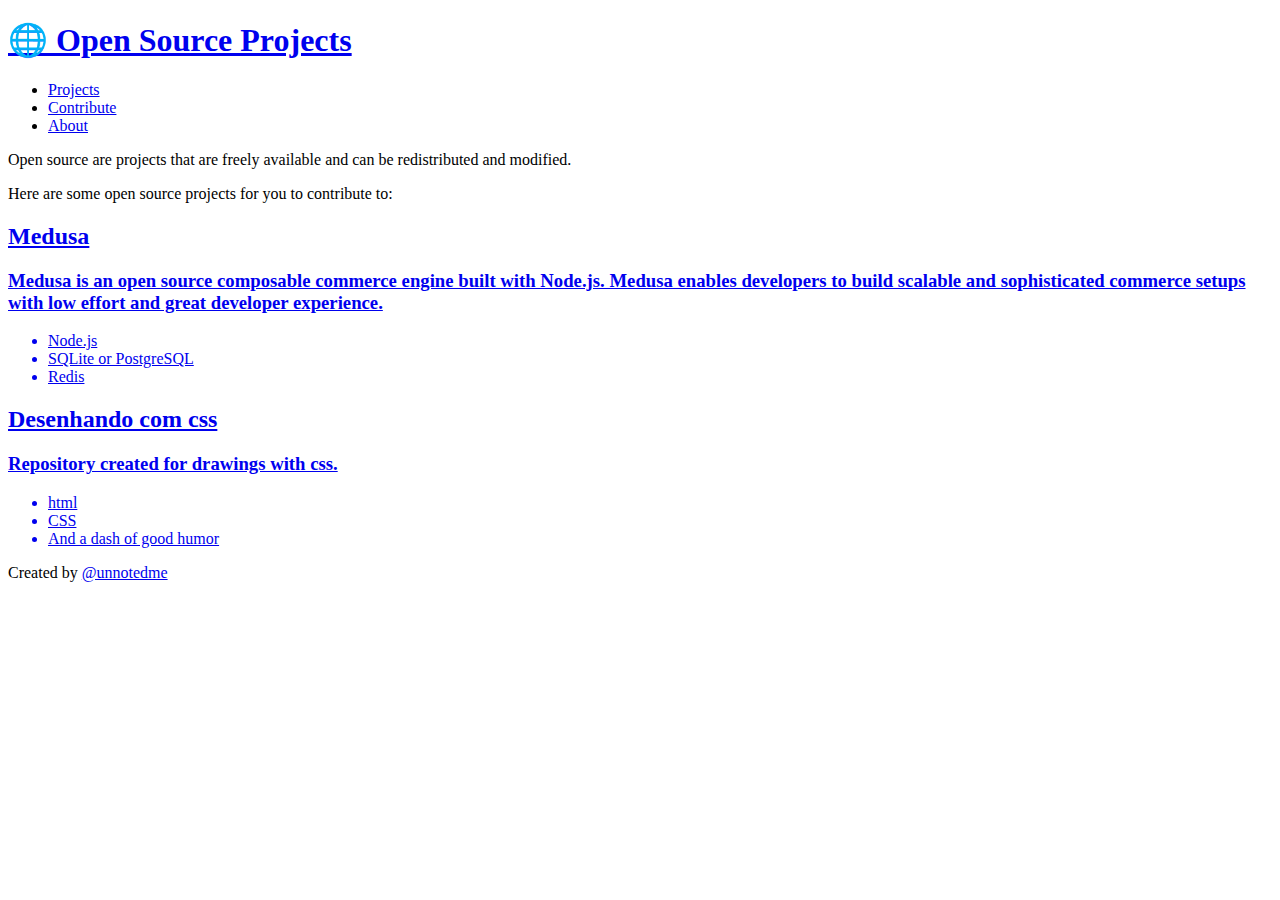
==== index.html @ 023b69f4 "Adicionando repositório que desenhos com css." ====
<!DOCTYPE html>
<html lang="en">

<head>
    <meta charset="UTF-8">
    <meta http-equiv="X-UA-Compatible" content="IE=edge">
    <meta name="viewport" content="width=device-width, initial-scale=1.0">
    <title>Open Source Projects</title>
    <link rel="icon"
        href="https://emojipedia-us.s3.dualstack.us-west-1.amazonaws.com/thumbs/240/apple/325/globe-with-meridians_1f310.png">
    <link rel="stylesheet" href="assets\styles\style.css">
    <link rel="preconnect" href="https://fonts.googleapis.com">
    <link rel="preconnect" href="https://fonts.gstatic.com" crossorigin>
    <link
        href="https://fonts.googleapis.com/css2?family=Montserrat:ital,wght@0,100;0,200;0,300;0,400;0,500;0,600;0,700;0,800;0,900;1,100;1,200;1,300;1,400;1,500;1,600;1,700;1,800;1,900&display=swap"
        rel="stylesheet">
</head>

<body>

<!-- header -->

    <header>
        <a href="..\index.html">
            <h1>&#127760; Open Source Projects</h1>
        </a>
        <nav>
            <ul id="navbar">
                <li><a href="index.html">Projects</a></li>
                <li><a href="pages\contribute.html">Contribute</a></li>
                <li><a href="pages\about.html">About</a></li>
            </ul>
        </nav>
    </header>

    <section id="intro">
        <p>Open source are projects that are freely available and can be redistributed and modified.</p>
        <p>Here are some open source projects for you to contribute to:</p>
    </section>

    <section id="projects">
        <div id="project-1">
            <a href="https://github.com/medusajs/medusa">
                <h2>Medusa</h2>
                <h3>Medusa is an open source composable commerce engine built with Node.js. Medusa enables developers to build scalable and sophisticated commerce setups with low effort and great developer experience.</h3>
                <ul id="requirements">
                    <li>Node.js</li>
                    <li>SQLite or PostgreSQL</li>
                    <li>Redis</li>
                </ul>
            </a>
        </div>
        
        <div id="project-2">
            <a href="https://github.com/proxygo/desenhando_com_css">
                <h2>Desenhando com css</h2>
                <h3>Repository created for drawings with css.</h3>
                <ul id="requirements">
                    <li>html</li>
                    <li>CSS</li>
                    <li>And a dash of good humor</li>
                </ul>
            </a>
        </div>
    </section>

    <footer>
        <p>Created by <a href="https://github.com/unnotedme">@unnotedme</a></p>
    </footer>
    
</body>
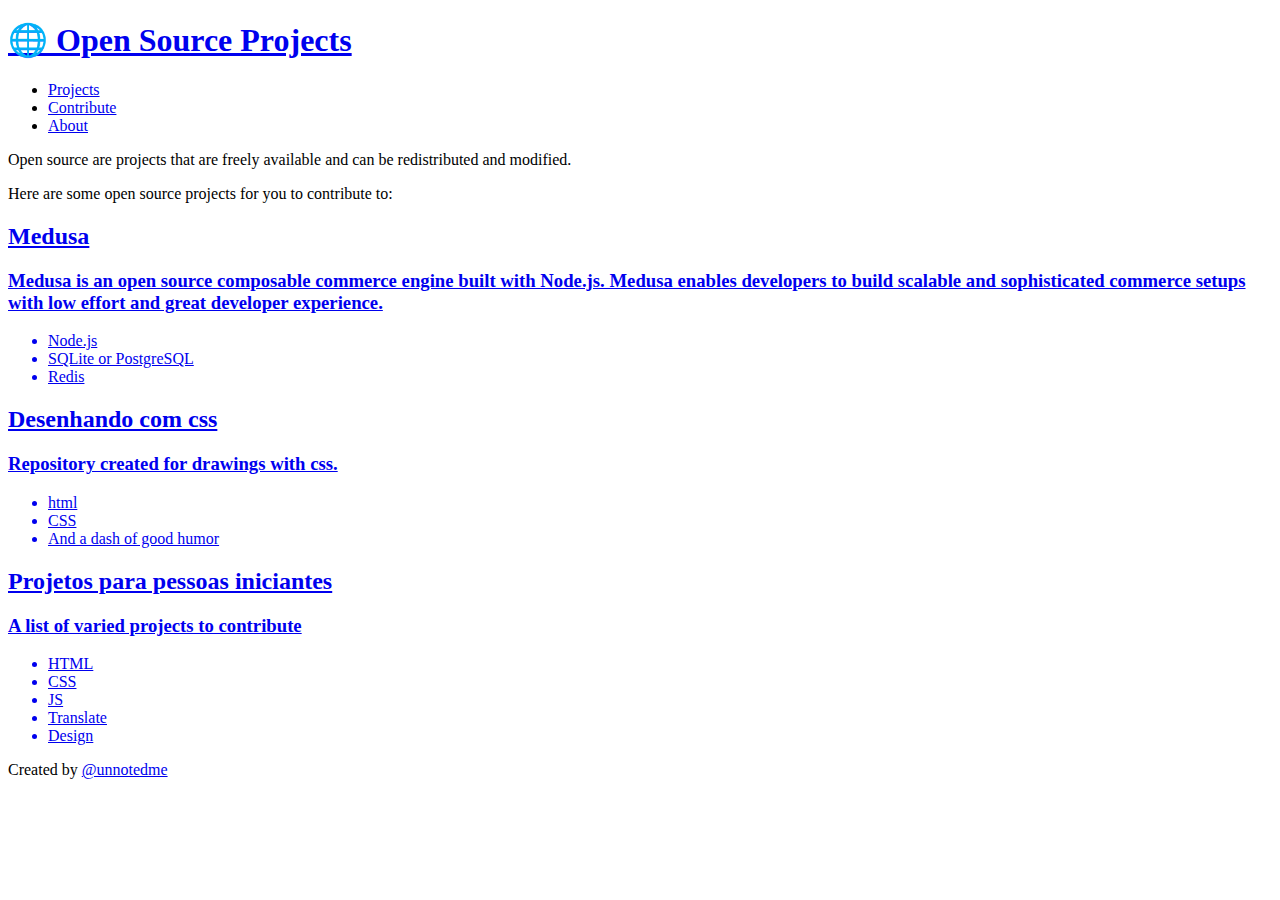
==== commit dc19100b: "add new card - projetos para pessoas iniciantes-" ====
--- a/index.html
+++ b/index.html
@@ -18,7 +18,7 @@
 
 <body>
 
-<!-- header -->
+    <!-- header -->
 
     <header>
         <a href="..\index.html">
@@ -42,7 +42,9 @@
         <div id="project-1">
             <a href="https://github.com/medusajs/medusa">
                 <h2>Medusa</h2>
-                <h3>Medusa is an open source composable commerce engine built with Node.js. Medusa enables developers to build scalable and sophisticated commerce setups with low effort and great developer experience.</h3>
+                <h3>Medusa is an open source composable commerce engine built with Node.js. Medusa enables developers to
+                    build scalable and sophisticated commerce setups with low effort and great developer experience.
+                </h3>
                 <ul id="requirements">
                     <li>Node.js</li>
                     <li>SQLite or PostgreSQL</li>
@@ -50,7 +52,8 @@
                 </ul>
             </a>
         </div>
-        
+    </section>
+    <section id="projects">
         <div id="project-2">
             <a href="https://github.com/proxygo/desenhando_com_css">
                 <h2>Desenhando com css</h2>
@@ -63,9 +66,24 @@
             </a>
         </div>
     </section>
+    <section id="projects">
+        <div id="project-3">
+            <a href="https://github.com/bugelseif/projetos-iniciantes">
+                <h2>Projetos para pessoas iniciantes</h2>
+                <h3>A list of varied projects to contribute</h3>
+                <ul id="requirements">
+                    <li>HTML</li>
+                    <li>CSS</li>
+                    <li>JS</li>
+                    <li>Translate</li>
+                    <li>Design</li>
+                </ul>
+            </a>
+        </div>
+    </section>
 
     <footer>
         <p>Created by <a href="https://github.com/unnotedme">@unnotedme</a></p>
     </footer>
-    
-</body>
+
+</body>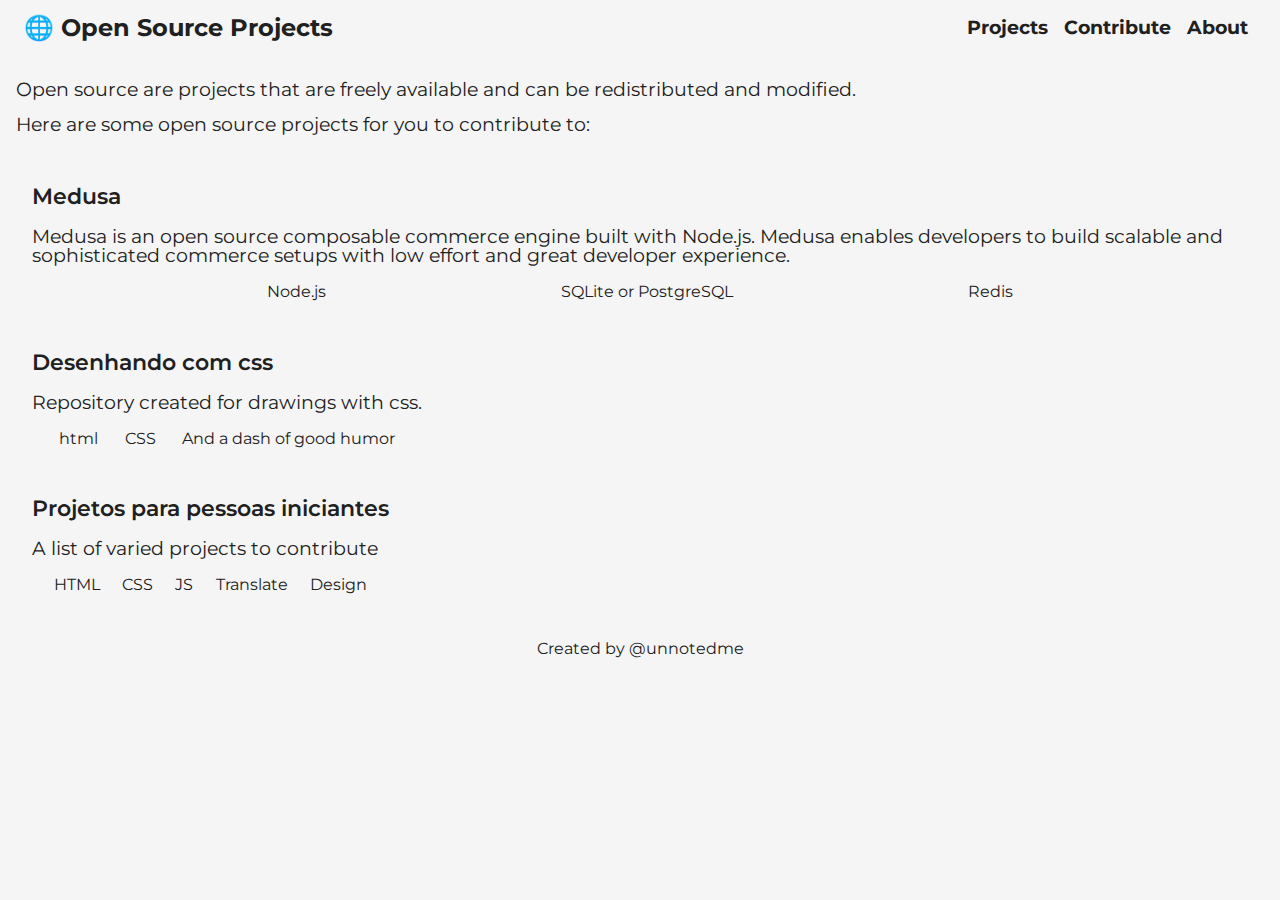
==== commit f533e4b7: "class id change" ====
--- a/index.html
+++ b/index.html
@@ -38,7 +38,7 @@
         <p>Here are some open source projects for you to contribute to:</p>
     </section>
 
-    <section id="projects">
+    <section class="projects">
         <div id="project-1">
             <a href="https://github.com/medusajs/medusa">
                 <h2>Medusa</h2>
@@ -53,7 +53,7 @@
             </a>
         </div>
     </section>
-    <section id="projects">
+    <section class="projects">
         <div id="project-2">
             <a href="https://github.com/proxygo/desenhando_com_css">
                 <h2>Desenhando com css</h2>
@@ -66,7 +66,7 @@
             </a>
         </div>
     </section>
-    <section id="projects">
+    <section class="projects">
         <div id="project-3">
             <a href="https://github.com/bugelseif/projetos-iniciantes">
                 <h2>Projetos para pessoas iniciantes</h2>
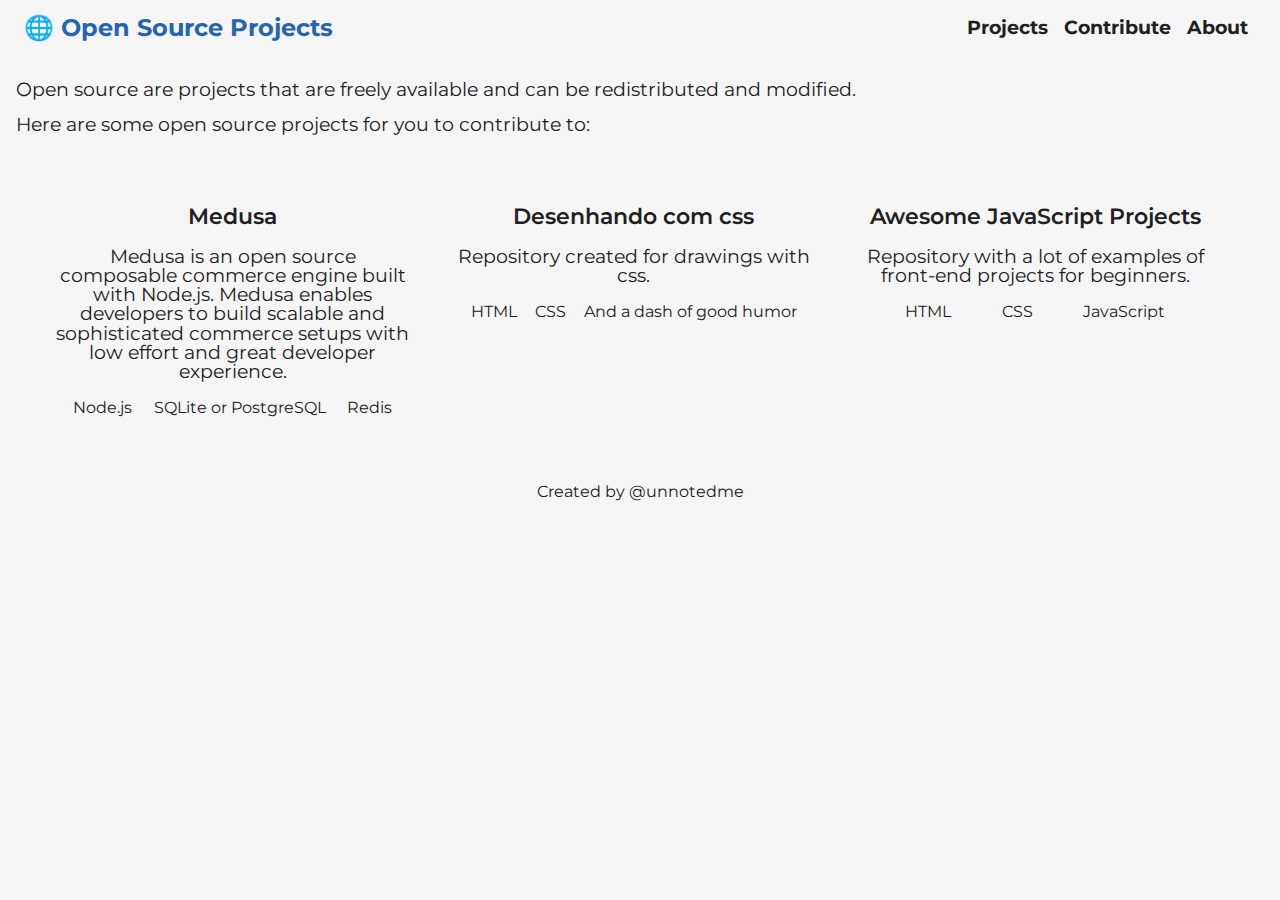
==== commit 6bc974e5: "melhoria da visualização" ====
--- a/index.html
+++ b/index.html
@@ -8,7 +8,7 @@
     <title>Open Source Projects</title>
     <link rel="icon"
         href="https://emojipedia-us.s3.dualstack.us-west-1.amazonaws.com/thumbs/240/apple/325/globe-with-meridians_1f310.png">
-    <link rel="stylesheet" href="assets\styles\style.css">
+    <link rel="stylesheet" href="assets/styles/style.css">
     <link rel="preconnect" href="https://fonts.googleapis.com">
     <link rel="preconnect" href="https://fonts.gstatic.com" crossorigin>
     <link
@@ -18,7 +18,7 @@
 
 <body>
 
-    <!-- header -->
+<!-- header -->
 
     <header>
         <a href="..\index.html">
@@ -38,13 +38,11 @@
         <p>Here are some open source projects for you to contribute to:</p>
     </section>
 
-    <section class="projects">
-        <div id="project-1">
+    <section id="projects">
+        <div id="project-1" class="project">
             <a href="https://github.com/medusajs/medusa">
                 <h2>Medusa</h2>
-                <h3>Medusa is an open source composable commerce engine built with Node.js. Medusa enables developers to
-                    build scalable and sophisticated commerce setups with low effort and great developer experience.
-                </h3>
+                <h3>Medusa is an open source composable commerce engine built with Node.js. Medusa enables developers to build scalable and sophisticated commerce setups with low effort and great developer experience.</h3>
                 <ul id="requirements">
                     <li>Node.js</li>
                     <li>SQLite or PostgreSQL</li>
@@ -52,31 +50,27 @@
                 </ul>
             </a>
         </div>
-    </section>
-    <section class="projects">
-        <div id="project-2">
+        
+        <div id="project-2" class="project">
             <a href="https://github.com/proxygo/desenhando_com_css">
                 <h2>Desenhando com css</h2>
                 <h3>Repository created for drawings with css.</h3>
                 <ul id="requirements">
-                    <li>html</li>
+                    <li>HTML</li>
                     <li>CSS</li>
                     <li>And a dash of good humor</li>
                 </ul>
             </a>
         </div>
-    </section>
-    <section class="projects">
-        <div id="project-3">
-            <a href="https://github.com/bugelseif/projetos-iniciantes">
-                <h2>Projetos para pessoas iniciantes</h2>
-                <h3>A list of varied projects to contribute</h3>
+
+        <div id="project-3" class="project">
+            <a href="https://github.com/varunKT001/awesome-javascript-projects">
+                <h2>Awesome JavaScript Projects</h2>
+                <h3>Repository with a lot of examples of front-end projects for beginners.</h3>   
                 <ul id="requirements">
                     <li>HTML</li>
                     <li>CSS</li>
-                    <li>JS</li>
-                    <li>Translate</li>
-                    <li>Design</li>
+                    <li>JavaScript</li>
                 </ul>
             </a>
         </div>
@@ -85,5 +79,5 @@
     <footer>
         <p>Created by <a href="https://github.com/unnotedme">@unnotedme</a></p>
     </footer>
-
-</body>+    
+</body>
--- a/assets/styles/style.css
+++ b/assets/styles/style.css
@@ -0,0 +1,222 @@
+:root {
+    --background: #F5F5F5;
+    --white: #FFFFFF;
+    --black: #202020;
+    --blue: #2565AE;
+}
+
+* {
+    background-color: var(--background);
+    font-family: 'Montserrat', sans-serif;
+}
+
+html {
+    scroll-behavior: smooth;
+}
+
+body {
+    margin: 0;
+    padding: 0;
+    font-size: 1.5rem;
+    line-height: 1;
+    color: var(--black);
+    background-color: var(--background);
+    height: 100vh;
+    width: 100vw;
+}
+
+/* header */
+
+header {
+    display: flex;
+    flex-direction: row;
+    justify-content: space-between;
+    margin: 0 1.5rem 1.5rem 1.5rem;
+    align-items: center;
+    font-size: 0.8rem;
+}
+
+header h1 {
+    font-size: 1.5rem;
+    font-weight: bold;
+    color: var(--blue);
+}
+
+header a {
+    font-weight: bold;
+    text-decoration: none;
+    text-transform: none;
+    color: var(--black);
+}
+
+header a:link {
+    text-decoration: none;
+    text-transform: none;
+    color: var(--black);
+}
+
+header a:active {
+    text-decoration: none;
+    text-transform: none;
+    color: var(--black);
+}
+header a:hover {
+    text-decoration: none;
+    text-transform: none;
+    color: var(--black);
+}
+
+header a:visited {
+    text-decoration: none;
+    text-transform: none;
+    color: var(--black);
+}
+
+#navbar {
+    display: flex;
+    flex-direction: row;
+    justify-content: flex-end;
+    list-style-type: none;
+}
+
+#navbar li {
+    font-size: 1.2rem;
+    display: inline-block;
+    margin: 0 0.5rem;
+}
+
+#navbar a {
+    font-weight: bold;
+    text-decoration: none;
+    text-transform: none;
+    color: var(--black);
+}
+
+#navbar a:link {
+    text-decoration: none;
+    text-transform: none;
+    color: var(--black);
+}
+
+#navbar a:active {
+    text-decoration: none;
+    text-transform: none;
+    color: var(--black);
+}
+#navbar a:hover {
+    text-decoration: underline;
+    text-transform: none;
+    color: var(--black);
+}
+
+#navbar a:visited {
+    text-decoration: none;
+    text-transform: none;
+    color: var(--black);
+}
+
+#intro p {
+    font-size: 1.2rem;
+    margin: 1rem;
+    display: flex;
+    justify-content: flex-start;
+}
+
+#projects {
+    margin: 2rem;
+    display: grid;
+    grid-template-columns: 33% 33% 33%;
+}
+
+#projects .project{
+    padding: 10px;
+    margin: 10px;
+}
+
+#projects h2 {
+    font-size: 1.4rem;
+    font-weight: 600;
+}
+
+#projects h3 {
+    font-size: 1.2rem;
+    font-weight: 400;
+}
+
+#projects ul {
+    display: flex;
+    flex-direction: row;
+    justify-content: space-evenly;
+    margin: 0;
+    padding: 0;
+}
+
+#projects li {
+    list-style: none;
+}
+
+#projects a {
+    font-size: 1.0rem;
+    font-weight: 400;
+    text-decoration: none;
+    text-transform: none;
+    color: var(--black);
+    text-align: center;
+}
+
+#projects a:link {
+    text-decoration: none;
+    text-transform: none;
+    color: var(--black);
+}
+
+#projects a:active {
+    text-decoration: none;
+    text-transform: none;
+    color: var(--black);
+}
+
+#projects a:hover {
+    text-decoration: none;
+    text-transform: none;
+    color: var(--blue);
+}
+
+footer {
+    font-size: 1rem;
+    margin: 1rem;
+    display: flex;
+    justify-content: space-around;
+    align-items: flex-end;
+}
+
+footer a {
+    font-size: 1.0rem;
+    font-weight: 400;
+    text-decoration: none;
+    text-transform: none;
+    color: var(--black);
+}
+
+footer a:link {
+    text-decoration: none;
+    text-transform: none;
+    color: var(--black);
+}
+
+footer a:active {
+    text-decoration: none;
+    text-transform: none;
+    color: var(--black);
+}
+footer a:hover {
+    text-decoration: underline;
+    text-transform: none;
+    color: var(--black);
+}
+
+footer a:visited {
+    text-decoration: none;
+    text-transform: none;
+    color: var(--black);
+}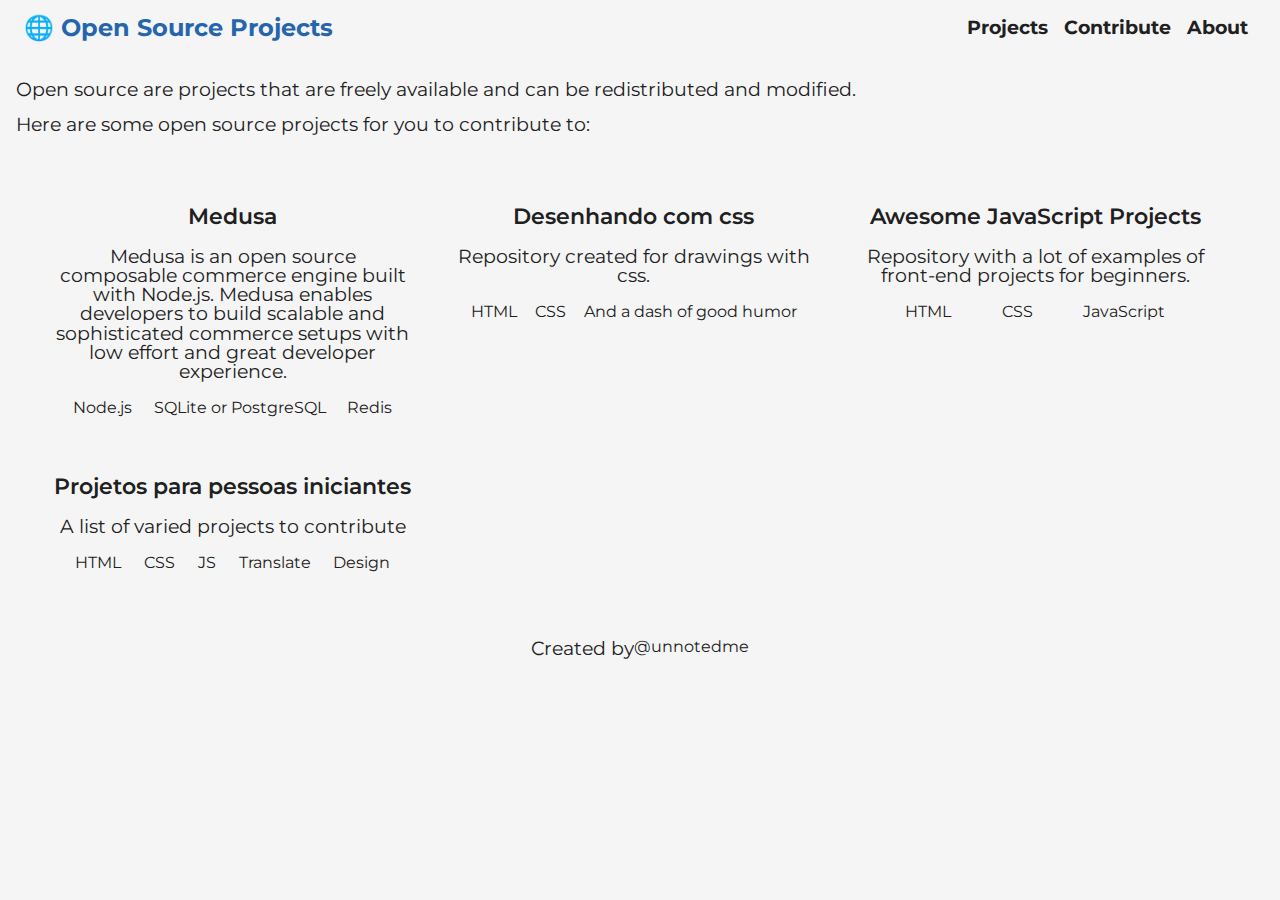
==== commit 5ae3f616: "melhoria na visualização com display grid" ====
--- a/index.html
+++ b/index.html
@@ -1,83 +1,111 @@
 <!DOCTYPE html>
 <html lang="en">
+    <head>
+        <meta charset="UTF-8" />
+        <meta http-equiv="X-UA-Compatible" content="IE=edge" />
+        <meta name="viewport" content="width=device-width, initial-scale=1.0" />
+        <title>Open Source Projects</title>
+        <link
+            rel="icon"
+            href="https://emojipedia-us.s3.dualstack.us-west-1.amazonaws.com/thumbs/240/apple/325/globe-with-meridians_1f310.png"
+        />
+        <link rel="stylesheet" href="assets/styles/style.css" />
+        <link rel="preconnect" href="https://fonts.googleapis.com" />
+        <link rel="preconnect" href="https://fonts.gstatic.com" crossorigin />
+        <link
+            href="https://fonts.googleapis.com/css2?family=Montserrat:ital,wght@0,100;0,200;0,300;0,400;0,500;0,600;0,700;0,800;0,900;1,100;1,200;1,300;1,400;1,500;1,600;1,700;1,800;1,900&display=swap"
+            rel="stylesheet"
+        />
+    </head>
 
-<head>
-    <meta charset="UTF-8">
-    <meta http-equiv="X-UA-Compatible" content="IE=edge">
-    <meta name="viewport" content="width=device-width, initial-scale=1.0">
-    <title>Open Source Projects</title>
-    <link rel="icon"
-        href="https://emojipedia-us.s3.dualstack.us-west-1.amazonaws.com/thumbs/240/apple/325/globe-with-meridians_1f310.png">
-    <link rel="stylesheet" href="assets/styles/style.css">
-    <link rel="preconnect" href="https://fonts.googleapis.com">
-    <link rel="preconnect" href="https://fonts.gstatic.com" crossorigin>
-    <link
-        href="https://fonts.googleapis.com/css2?family=Montserrat:ital,wght@0,100;0,200;0,300;0,400;0,500;0,600;0,700;0,800;0,900;1,100;1,200;1,300;1,400;1,500;1,600;1,700;1,800;1,900&display=swap"
-        rel="stylesheet">
-</head>
+    <body>
+        <!-- header -->
 
-<body>
+        <header>
+            <a href="..\index.html">
+                <h1>&#127760; Open Source Projects</h1>
+            </a>
+            <nav>
+                <ul id="navbar">
+                    <li><a href="index.html">Projects</a></li>
+                    <li><a href="pages\contribute.html">Contribute</a></li>
+                    <li><a href="pages\about.html">About</a></li>
+                </ul>
+            </nav>
+        </header>
 
-<!-- header -->
+        <section id="intro">
+            <p>
+                Open source are projects that are freely available and can be
+                redistributed and modified.
+            </p>
+            <p>Here are some open source projects for you to contribute to:</p>
+            <section class="projects">
+            <div id="project-1" >
+                <a href="https://github.com/medusajs/medusa">
+                    <h2>Medusa</h2>
+                    <h3>
+                        Medusa is an open source composable commerce engine
+                        built with Node.js. Medusa enables developers to build
+                        scalable and sophisticated commerce setups with low
+                        effort and great developer experience.
+                    </h3>
+                    <ul id="requirements">
+                        <li>Node.js</li>
+                        <li>SQLite or PostgreSQL</li>
+                        <li>Redis</li>
+                    </ul>
+                </a>
+            </div>
+       
+            <div id="project-2" >
+                <a href="https://github.com/proxygo/desenhando_com_css">
+                    <h2>Desenhando com css</h2>
+                    <h3>Repository created for drawings with css.</h3>
+                    <ul id="requirements">
+                        <li>HTML</li>
+                        <li>CSS</li>
+                        <li>And a dash of good humor</li>
+                    </ul>
+                </a>
+            </div>
+       
+            <div id="project-3" >
+                <a
+                    href="https://github.com/varunKT001/awesome-javascript-projects"
+                >
+                    <h2>Awesome JavaScript Projects</h2>
+                    <h3>
+                        Repository with a lot of examples of front-end projects
+                        for beginners.
+                    </h3>
+                    <ul id="requirements">
+                        <li>HTML</li>
+                        <li>CSS</li>
+                        <li>JavaScript</li>
+                    </ul>
+                </a>
+            </div>
+        
+            <div id="project-3">
+                <a href="https://github.com/bugelseif/projetos-iniciantes">
+                    <h2>Projetos para pessoas iniciantes</h2>
+                    <h3>A list of varied projects to contribute</h3>
+                    <ul id="requirements">
+                        <li>HTML</li>
+                        <li>CSS</li>
+                        <li>JS</li>
+                        <li>Translate</li>
+                        <li>Design</li>
+                    </ul>
+                </a>
+            </div>
+        </section>
 
-    <header>
-        <a href="..\index.html">
-            <h1>&#127760; Open Source Projects</h1>
-        </a>
-        <nav>
-            <ul id="navbar">
-                <li><a href="index.html">Projects</a></li>
-                <li><a href="pages\contribute.html">Contribute</a></li>
-                <li><a href="pages\about.html">About</a></li>
-            </ul>
-        </nav>
-    </header>
-
-    <section id="intro">
-        <p>Open source are projects that are freely available and can be redistributed and modified.</p>
-        <p>Here are some open source projects for you to contribute to:</p>
-    </section>
-
-    <section id="projects">
-        <div id="project-1" class="project">
-            <a href="https://github.com/medusajs/medusa">
-                <h2>Medusa</h2>
-                <h3>Medusa is an open source composable commerce engine built with Node.js. Medusa enables developers to build scalable and sophisticated commerce setups with low effort and great developer experience.</h3>
-                <ul id="requirements">
-                    <li>Node.js</li>
-                    <li>SQLite or PostgreSQL</li>
-                    <li>Redis</li>
-                </ul>
-            </a>
-        </div>
-        
-        <div id="project-2" class="project">
-            <a href="https://github.com/proxygo/desenhando_com_css">
-                <h2>Desenhando com css</h2>
-                <h3>Repository created for drawings with css.</h3>
-                <ul id="requirements">
-                    <li>HTML</li>
-                    <li>CSS</li>
-                    <li>And a dash of good humor</li>
-                </ul>
-            </a>
-        </div>
-
-        <div id="project-3" class="project">
-            <a href="https://github.com/varunKT001/awesome-javascript-projects">
-                <h2>Awesome JavaScript Projects</h2>
-                <h3>Repository with a lot of examples of front-end projects for beginners.</h3>   
-                <ul id="requirements">
-                    <li>HTML</li>
-                    <li>CSS</li>
-                    <li>JavaScript</li>
-                </ul>
-            </a>
-        </div>
-    </section>
-
-    <footer>
-        <p>Created by <a href="https://github.com/unnotedme">@unnotedme</a></p>
-    </footer>
-    
-</body>
+        <footer>
+            <p>
+                Created by <a href="https://github.com/unnotedme">@unnotedme</a>
+            </p>
+        </footer>
+    </body>
+</html>
--- a/assets/styles/style.css
+++ b/assets/styles/style.css
@@ -122,28 +122,28 @@
     justify-content: flex-start;
 }
 
-#projects {
+.projects {
     margin: 2rem;
     display: grid;
     grid-template-columns: 33% 33% 33%;
 }
 
-#projects .project{
+.projects > div{
     padding: 10px;
     margin: 10px;
 }
 
-#projects h2 {
+.projects h2 {
     font-size: 1.4rem;
     font-weight: 600;
 }
 
-#projects h3 {
+.projects h3 {
     font-size: 1.2rem;
     font-weight: 400;
 }
 
-#projects ul {
+.projects ul {
     display: flex;
     flex-direction: row;
     justify-content: space-evenly;
@@ -151,11 +151,11 @@
     padding: 0;
 }
 
-#projects li {
+.projects li {
     list-style: none;
 }
 
-#projects a {
+.projects a {
     font-size: 1.0rem;
     font-weight: 400;
     text-decoration: none;
@@ -164,22 +164,28 @@
     text-align: center;
 }
 
-#projects a:link {
-    text-decoration: none;
-    text-transform: none;
-    color: var(--black);
-}
-
-#projects a:active {
-    text-decoration: none;
-    text-transform: none;
-    color: var(--black);
-}
-
-#projects a:hover {
+.projects a:link {
+    text-decoration: none;
+    text-transform: none;
+    color: var(--black);
+}
+
+.projects a:active {
+    text-decoration: none;
+    text-transform: none;
+    color: var(--black);
+}
+
+.projects a:hover {
     text-decoration: none;
     text-transform: none;
     color: var(--blue);
+}
+
+.projects a:visited {
+    text-decoration: none;
+    text-transform: none;
+    color: var(--black);
 }
 
 footer {
